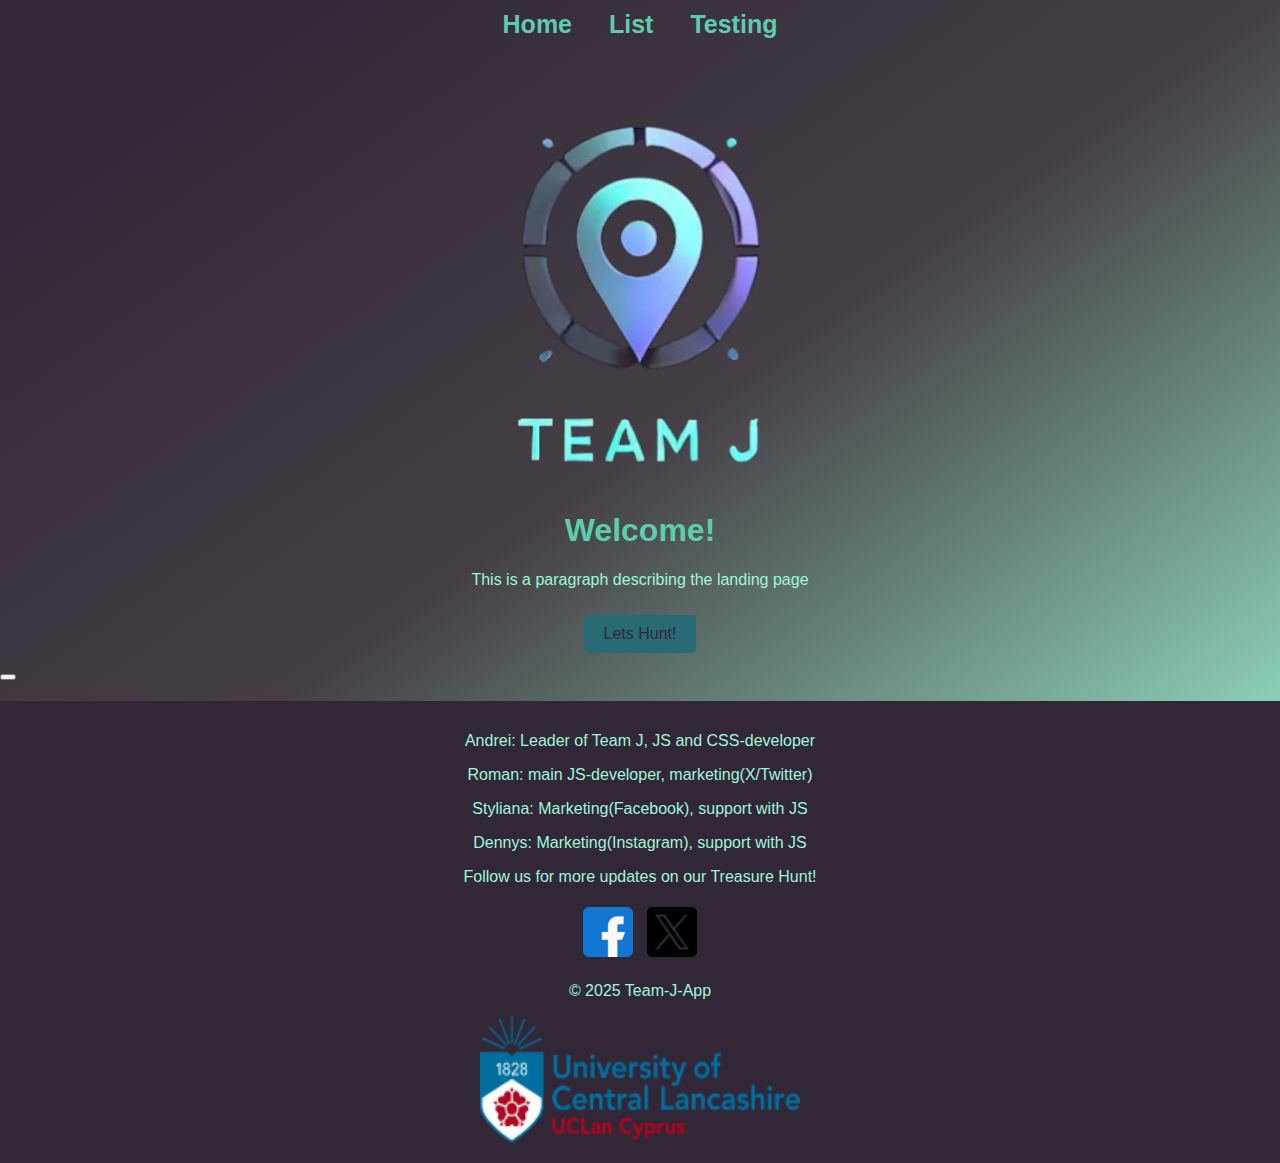
==== index.html @ fe5ff34d "pushing test for custom alerts" ====
<!DOCTYPE html>
<html lang="en">
<head>
    <meta charset="UTF-8">
    <meta name="viewpoint" content="width=device-width, initial-scale=1.0">
    <link rel="stylesheet" href="style.css">
    <link rel="stylesheet" href="https://fonts.googleapis.com/icon?family=Material+Icons"> <!-- I'm not sure that it could be useful, but probably it might be useful for additional styling in project-->
    <title>Landing page</title>


</head>

<body>
    <div class="wrapper">
    <header>
    <nav>
        <ul>
            <li><a href="index.html">Home</a></li>
            <li><a href="list.html">List</a></li>
            <li><a href="test.html">Testing</a></li>
        </ul>
    </nav>

    <br/>
        <br/>
        <div class="centerMe">
            <img class="logo" src="resources/Team_J_logo.png" alt="Team J logo">   <!-- Logo Generated with Artificial Intelligence ( ChatGPT ) -->
        </div>
    </header>
    <main>
        <h1>Welcome!</h1>
        <p>This is a paragraph describing the landing page</p>
        <div class="centerMe"><a  class="button" id="hunt" href="list.html">Lets Hunt!</a></div>

        <div id="alertOverlay"></div>
        <div id="customAlert">
            <p id="alertMessage"> This is a custom Alert!</p>
            <button onclick="hideCustomAlert()">OK</button>
        </div>
        <button onclick="showCustomAlert('Hey this is a custom alert!')"></button>


    </main>
    <footer>
        <p>Andrei: Leader of Team J, JS and CSS-developer</p>
        <p>Roman: main JS-developer, marketing(X/Twitter)</p>
        <p>Styliana: Marketing(Facebook), support with JS</p>
        <p>Dennys: Marketing(Instagram), support with JS</p>
        <p>Follow us for more updates on our Treasure Hunt!</p>
        <div class="social-icons"></div>
        <a href="https://www.facebook.com/TeamJApp" target="_blank">
            <img class="social-icons" src="resources/facebook-icon.png" alt="Facebook">
        </a>
        <a href="https://x.com/Team_J_App" target="_blank">
            <img class="social-icons" src="resources/twitter-icon.png" alt="Twitter">
        </a>
        <p>&copy; 2025 Team-J-App</p>
        <img class="uclanlogo" src="resources/uclan-logo.png" alt="uclanlogo">
    </footer>
    </div>
    <script src="js/customAlert.js"></script>
</body>
</html>
---- style.css ----
/* Primary colors from the "Ghost Opus Eponymous" */
:root {
    --dark-purple: #322737;
    --medium-purple: #453f45;
    --dark-cyan: #296b75;
    --light-green: #5ccdaf;
    --mint-green: #9ff7d6;
}

/*** Background color ***/
html {
    height: 100%;
    margin: 0;
    background: linear-gradient(to bottom right, var(--dark-purple) 10%, var(--medium-purple) 50%, var(--mint-green) 100%);
}
/*** Wrapper div to control elements easier ***/
.wrapper{
    display: flex;
    flex-direction: column;
    min-height: 100vh;
}
/* keeps content properly displayed e.g. Footer sticks to the bottom of the screen */
main{
    flex:1;
}
/***-------------- END ---------------***/

/*** Logo and images ***/
/* Logo size ctrl*/
.logo{
    width: 30vw;
    height: 30vw;
}
/* Uclan logo*/
.uclanlogo {
    width: 25vw;
    height: 10vw;
}
/***-------------- END ---------------***/

/*** Styles for main ***/
/*** Styles for the main container ***/
.container {
    width: 80%;
    margin: 0 auto;
    padding: 20px;
    background-color: var(--medium-purple); /* Medium purple background for the container */
    border-radius: 10px;
    box-shadow: 0 0 10px rgba(0, 0, 0, 0.5); /* Shadow effect for depth */
}
/***-------------- END ---------------***/

/*** General styles for the body ***/
body {
    color: var(--mint-green); /* Sets the mint green text color */
    font-family: Arial, sans-serif; /* Main font */
    font-size: 16px;
    margin: 0;
    padding: 0;
}

header {
    justify-content: space-between;
    align-items: center;
    padding: 10px 0;
    text-align: center;
    font-size: 25px;
}

nav ul{
    list-style: none;
    padding: 0;
    margin: 0;
}

nav ul li{
    display: inline;
    margin: 0 15px;
}
nav ul li a{
    color: var(--light-green);
    text-decoration: none;
    font-weight: bold;
}

/* Moved contents to the center of the screen*/
p {
    display: flex;
    justify-content: center;
    align-content: center;
}

.centerMe {
    display: flex;
    justify-content: center;
}

/***-------------- END ---------------***/

/*** Styles for footer ***/
footer{
    background-color: var(--dark-purple);
    color: var(--mint-green);
    text-align: center;
    padding: 15px 0;
    margin-top: 20px;
}
footer a img{
    margin: 5px;
    transition: 0.3s;
}
footer a img:hover{
    transform: scale(1.2);
}


.th-list {
    padding-inline-start: 0;
}
/***-------------- END ---------------***/

/*** Styles for headings ***/
h1, h2, h3 {
    color: var(--light-green); /* Light green color for headings */
    text-align: center;
}

/***-------------- END ---------------***/



/*** Styles for start.html ***/
#answer-input {
    width: 80%;
    max-width: 200px;
    padding: 10px;
    margin: 0 auto;
    display: block;
    box-sizing: border-box;
}
/*  styles for buttons */
.btn-container {
    display: flex;
    flex-direction: column;
    align-items: center;
    gap: 2vw;
    margin-top: 3vw;
}
/***-------------- END ---------------***/


/*** Styles for list.html ***/

/***-------------- END ---------------***/

/*** Styles for buttons,links,forms and input ***/
.button {
    display: flex;
    justify-content: center;
    align-content: center;
    padding: 10px 20px;
    margin: 10px 0;
    background-color: var(--dark-cyan); /* Dark cyan button background */
    color: var(--dark-purple); /* Dark purple button text */
    text-align: center;
    border: none;
    border-radius: 5px;
    cursor: pointer;
    transition: background-color 0.3s ease; /* Smooth background transition on hover */
}

.button:hover {
    background-color: var(--light-green); /* Changes background on hover */
}

/* Styles for links */
a {
    color: var(--mint-green); /* Mint green link color */
    text-decoration: none;
}

a:hover {
    text-decoration: underline; /* Underline link on hover */
}

/* Styles for forms */
form {
    margin-top: 20px;
}

input[type="text"], input[type="password"], textarea {
    width: 100%;
    padding: 10px;
    margin: 10px 0;
    border: 1px solid var(--dark-cyan);
    border-radius: 5px;
    background-color: var(--medium-purple);
    color: var(--mint-green);
}

input[type="submit"] {
    background-color: var(--dark-cyan); /* Dark cyan background for submit button */
    color: var(--dark-purple);
    border: none;
    padding: 10px 20px;
    border-radius: 5px;
    cursor: pointer;
    transition: background-color 0.3s ease;
}

input[type="submit"]:hover {
    background-color: var(--light-green); /* Changes background on hover */
}

/***-------------- END ---------------***/

/* Style for alerts */
#alertOverlay {
    display: none;
    position: fixed;
    top: 0; right: 0; bottom: 0; left: 0;
    background-color: rgba(0, 0, 0, 0.5);
    z-index: 999;
}
#customAlert {
    position: fixed;
    top: 50%;
    left: 50%;
    transform: translate(-50%, -50%);
    background: linear-gradient(to bottom right, var(--dark-purple) 10%, var(--medium-purple) 50%, var(--mint-green) 100%);
    padding: 10px 30px;
    text-align: center;
    border-radius: 10px;
    z-index: 1000;
}
#customAlert p {
    color: var(--mint-green);
    display: flex;
    justify-content: center;
    align-items: center;
}
#customAlert button {
    padding: 1px 2px;
    border: none;
    background-color: var(--dark-cyan);
    border-radius: 6px;
    cursor: pointer;
    font-size: 2vw;
}
#customAlert button:hover {
    background-color: var(--light-green);
}
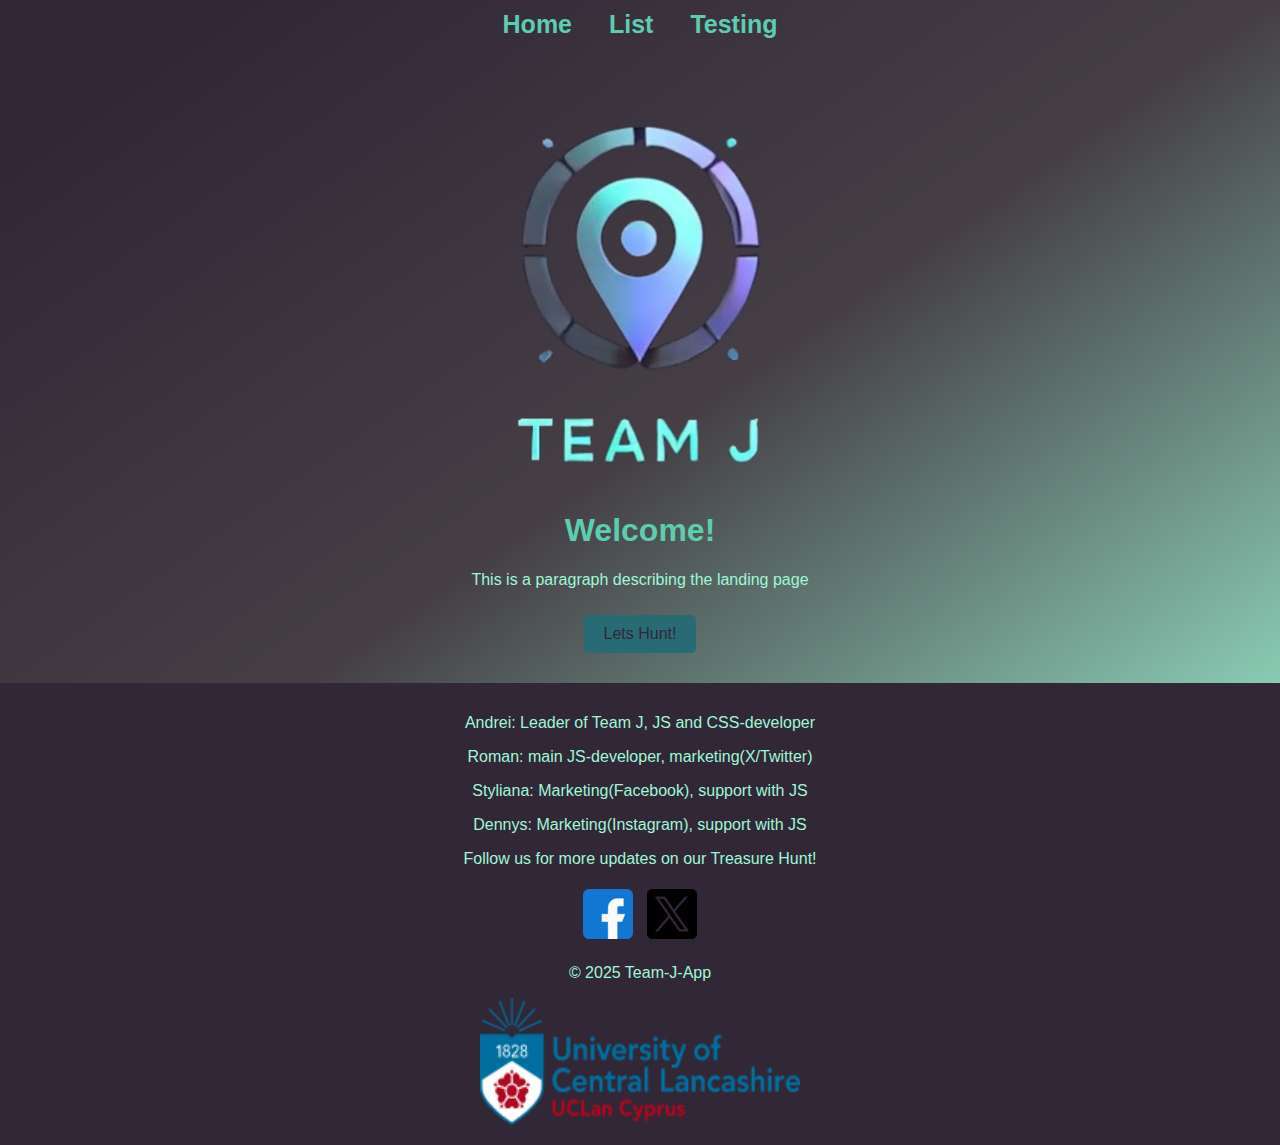
==== commit 6ecdc7dc: "created custom alerts, there was an issue with Safari browser, they wont display correctly there is " ====
--- a/index.html
+++ b/index.html
@@ -32,12 +32,12 @@
         <p>This is a paragraph describing the landing page</p>
         <div class="centerMe"><a  class="button" id="hunt" href="list.html">Lets Hunt!</a></div>
 
-        <div id="alertOverlay"></div>
-        <div id="customAlert">
-            <p id="alertMessage"> This is a custom Alert!</p>
-            <button onclick="hideCustomAlert()">OK</button>
-        </div>
-        <button onclick="showCustomAlert('Hey this is a custom alert!')"></button>
+<!--        <div id="alertOverlay"></div>-->
+<!--        <div id="customAlert">-->
+<!--            <p id="alertMessage"> This is a custom Alert!</p>-->
+<!--            <button onclick="hideCustomAlert()">OK</button>-->
+<!--        </div>-->
+<!--        <button onclick="showCustomAlert('Hey this is a custom alert!')"></button>-->
 
 
     </main>
--- a/style.css
+++ b/style.css
@@ -215,38 +215,47 @@
 /***-------------- END ---------------***/
 
 /* Style for alerts */
-#alertOverlay {
+#alertOverlay {     /* overlay of the alert */
     display: none;
     position: fixed;
     top: 0; right: 0; bottom: 0; left: 0;
     background-color: rgba(0, 0, 0, 0.5);
     z-index: 999;
 }
-#customAlert {
+#customAlert {  /*  custom alert */
+    display: none;
     position: fixed;
     top: 50%;
     left: 50%;
     transform: translate(-50%, -50%);
     background: linear-gradient(to bottom right, var(--dark-purple) 10%, var(--medium-purple) 50%, var(--mint-green) 100%);
-    padding: 10px 30px;
-    text-align: center;
+    padding: 20px;
+    width: 90%;
     border-radius: 10px;
+    text-align: center;
     z-index: 1000;
-}
-#customAlert p {
-    color: var(--mint-green);
-    display: flex;
-    justify-content: center;
-    align-items: center;
-}
-#customAlert button {
-    padding: 1px 2px;
-    border: none;
-    background-color: var(--dark-cyan);
-    border-radius: 6px;
+    box-sizing: border-box;
+}
+#customAlert button {   /* custom alert button*/
+    padding: 10px 22px;
+    border-radius: 999px;
+    width: 100%;
+    max-width: 200px;
     cursor: pointer;
     font-size: 2vw;
-}
-#customAlert button:hover {
+    margin: auto;
+    background-color: var(--dark-cyan);
+    display: block;
+}
+#customAlert button:hover { /* custom alert button hover*/
     background-color: var(--light-green);
+}
+
+@media (max-width: 480px) { /* media query to help responsiveness on smaller screens*/
+    #customAlert p {
+        font-size: 14rem;
+    }
+    #customAlert {
+        padding: 15px;
+    }
 }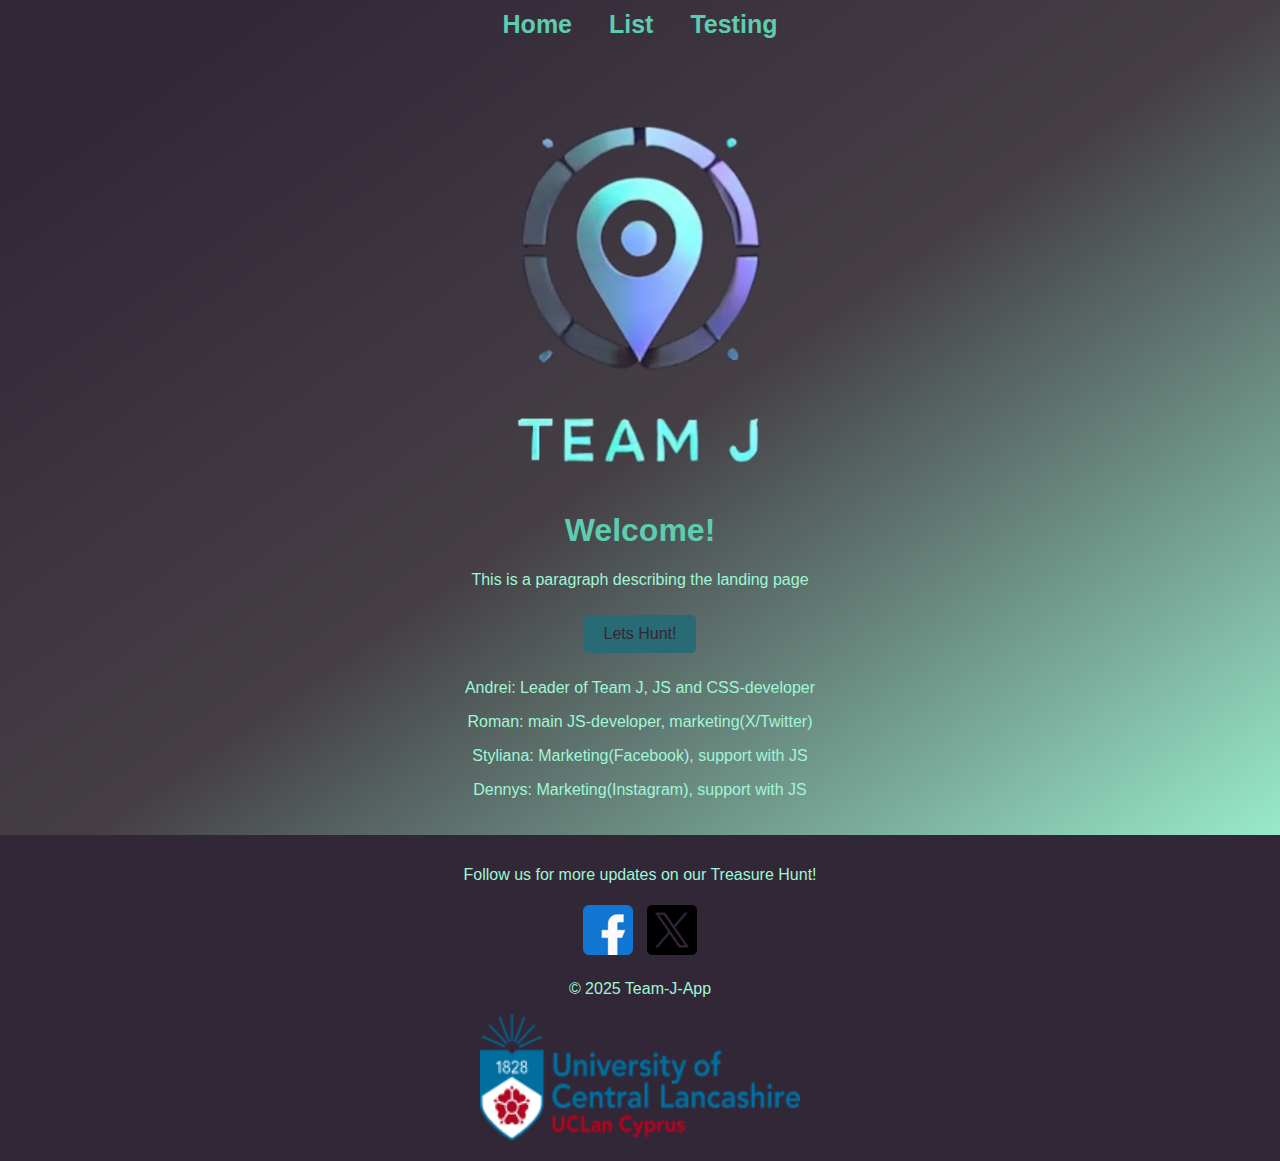
==== commit e4fa430e: "Made a small changes in index" ====
--- a/index.html
+++ b/index.html
@@ -31,6 +31,13 @@
         <h1>Welcome!</h1>
         <p>This is a paragraph describing the landing page</p>
         <div class="centerMe"><a  class="button" id="hunt" href="list.html">Lets Hunt!</a></div>
+        <div class="aboutUs">
+            <p>Andrei: Leader of Team J, JS and CSS-developer</p>
+            <p>Roman: main JS-developer, marketing(X/Twitter)</p>
+            <p>Styliana: Marketing(Facebook), support with JS</p>
+            <p>Dennys: Marketing(Instagram), support with JS</p>
+        </div>
+
 
 <!--        <div id="alertOverlay"></div>-->
 <!--        <div id="customAlert">-->
@@ -42,10 +49,6 @@
 
     </main>
     <footer>
-        <p>Andrei: Leader of Team J, JS and CSS-developer</p>
-        <p>Roman: main JS-developer, marketing(X/Twitter)</p>
-        <p>Styliana: Marketing(Facebook), support with JS</p>
-        <p>Dennys: Marketing(Instagram), support with JS</p>
         <p>Follow us for more updates on our Treasure Hunt!</p>
         <div class="social-icons"></div>
         <a href="https://www.facebook.com/TeamJApp" target="_blank">
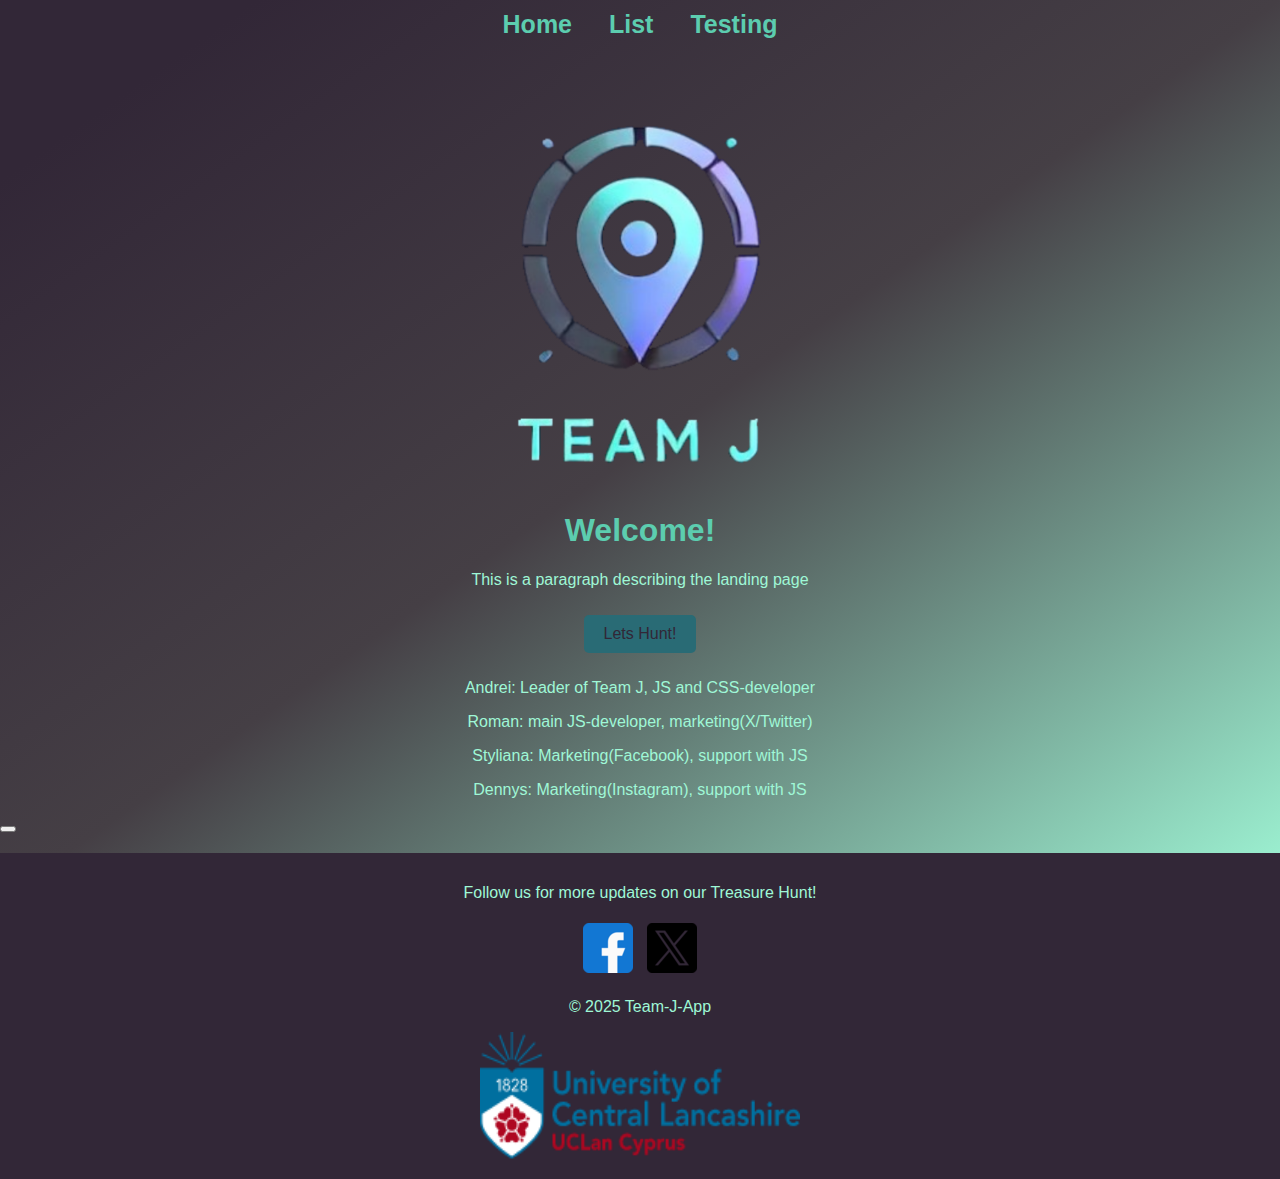
==== commit 9609b390: "custom alert live test" ====
--- a/index.html
+++ b/index.html
@@ -39,12 +39,12 @@
         </div>
 
 
-<!--        <div id="alertOverlay"></div>-->
-<!--        <div id="customAlert">-->
-<!--            <p id="alertMessage"> This is a custom Alert!</p>-->
-<!--            <button onclick="hideCustomAlert()">OK</button>-->
-<!--        </div>-->
-<!--        <button onclick="showCustomAlert('Hey this is a custom alert!')"></button>-->
+        <div id="alertOverlay"></div>
+        <div id="customAlert">
+            <p id="alertMessage"> This is a custom Alert!</p>
+            <button onclick="hideCustomAlert()">OK</button>
+        </div>
+        <button onclick="showCustomAlert('Hey this is a custom alert!')"></button>
 
 
     </main>
--- a/style.css
+++ b/style.css
@@ -230,7 +230,7 @@
     transform: translate(-50%, -50%);
     background: linear-gradient(to bottom right, var(--dark-purple) 10%, var(--medium-purple) 50%, var(--mint-green) 100%);
     padding: 20px;
-    width: 90%;
+    width: 40%;
     border-radius: 10px;
     text-align: center;
     z-index: 1000;
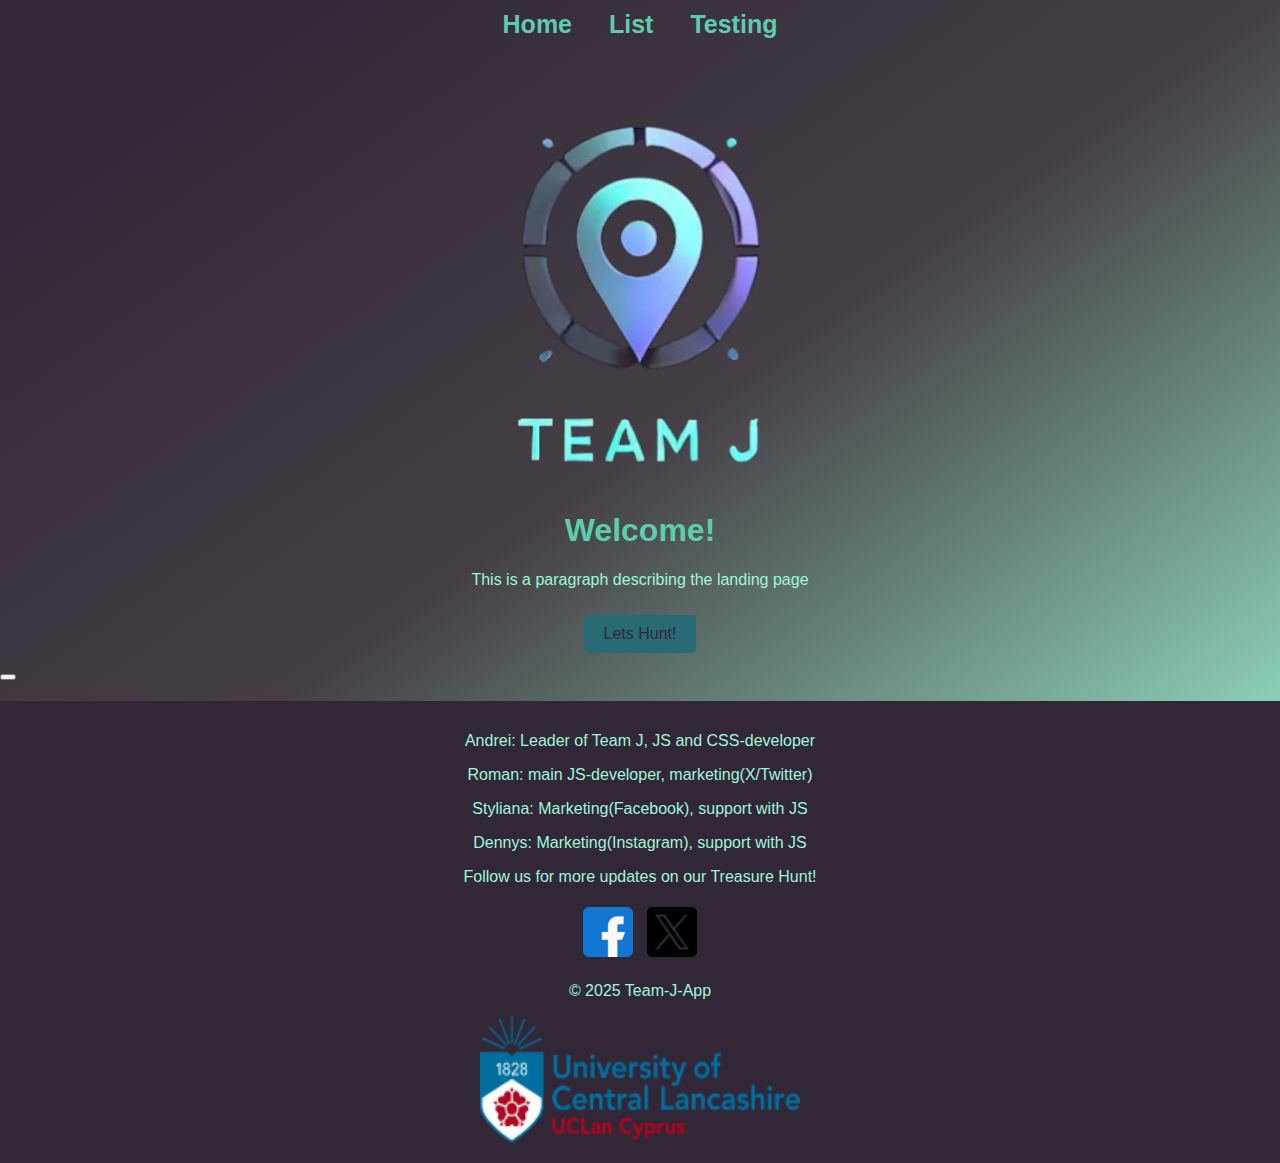
==== commit 325c3b28: "custom alert live test" ====
--- a/index.html
+++ b/index.html
@@ -31,13 +31,6 @@
         <h1>Welcome!</h1>
         <p>This is a paragraph describing the landing page</p>
         <div class="centerMe"><a  class="button" id="hunt" href="list.html">Lets Hunt!</a></div>
-        <div class="aboutUs">
-            <p>Andrei: Leader of Team J, JS and CSS-developer</p>
-            <p>Roman: main JS-developer, marketing(X/Twitter)</p>
-            <p>Styliana: Marketing(Facebook), support with JS</p>
-            <p>Dennys: Marketing(Instagram), support with JS</p>
-        </div>
-
 
         <div id="alertOverlay"></div>
         <div id="customAlert">
@@ -49,6 +42,12 @@
 
     </main>
     <footer>
+        <div class="aboutUs">
+            <p>Andrei: Leader of Team J, JS and CSS-developer</p>
+            <p>Roman: main JS-developer, marketing(X/Twitter)</p>
+            <p>Styliana: Marketing(Facebook), support with JS</p>
+            <p>Dennys: Marketing(Instagram), support with JS</p>
+        </div>
         <p>Follow us for more updates on our Treasure Hunt!</p>
         <div class="social-icons"></div>
         <a href="https://www.facebook.com/TeamJApp" target="_blank">
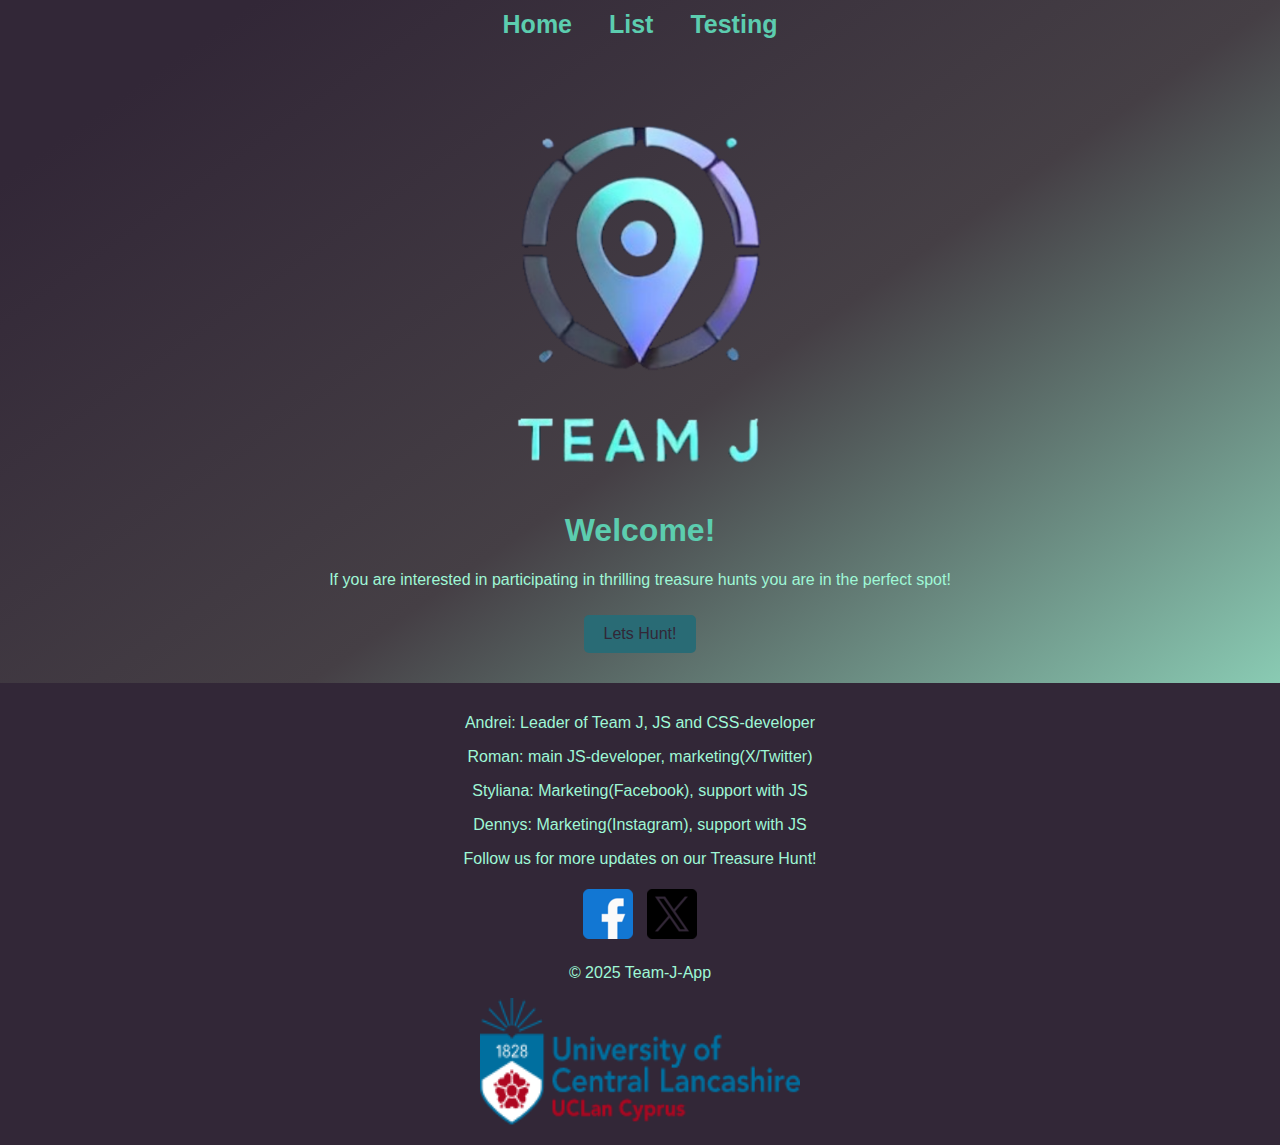
==== commit ce7b5969: "custom alerts fully implemented for better status check, fixed minor issues in index.html, added the" ====
--- a/index.html
+++ b/index.html
@@ -6,6 +6,7 @@
     <link rel="stylesheet" href="style.css">
     <link rel="stylesheet" href="https://fonts.googleapis.com/icon?family=Material+Icons"> <!-- I'm not sure that it could be useful, but probably it might be useful for additional styling in project-->
     <title>Landing page</title>
+    <script src="js/app.js"></script>
 
 
 </head>
@@ -29,7 +30,7 @@
     </header>
     <main>
         <h1>Welcome!</h1>
-        <p>This is a paragraph describing the landing page</p>
+        <p>If you are interested in participating in thrilling treasure hunts you are in the perfect spot!</p>
         <div class="centerMe"><a  class="button" id="hunt" href="list.html">Lets Hunt!</a></div>
 
         <div id="alertOverlay"></div>
@@ -37,7 +38,6 @@
             <p id="alertMessage"> This is a custom Alert!</p>
             <button onclick="hideCustomAlert()">OK</button>
         </div>
-        <button onclick="showCustomAlert('Hey this is a custom alert!')"></button>
 
 
     </main>
@@ -60,6 +60,6 @@
         <img class="uclanlogo" src="resources/uclan-logo.png" alt="uclanlogo">
     </footer>
     </div>
-    <script src="js/customAlert.js"></script>
+
 </body>
 </html>
--- a/style.css
+++ b/style.css
@@ -231,6 +231,8 @@
     background: linear-gradient(to bottom right, var(--dark-purple) 10%, var(--medium-purple) 50%, var(--mint-green) 100%);
     padding: 20px;
     width: 40%;
+    max-width: 400px;
+    min-width: 250px;
     border-radius: 10px;
     text-align: center;
     z-index: 1000;
@@ -239,6 +241,7 @@
 #customAlert button {   /* custom alert button*/
     padding: 10px 22px;
     border-radius: 999px;
+    border: none;
     width: 100%;
     max-width: 200px;
     cursor: pointer;
@@ -253,7 +256,7 @@
 
 @media (max-width: 480px) { /* media query to help responsiveness on smaller screens*/
     #customAlert p {
-        font-size: 14rem;
+        font-size: 4vw;
     }
     #customAlert {
         padding: 15px;
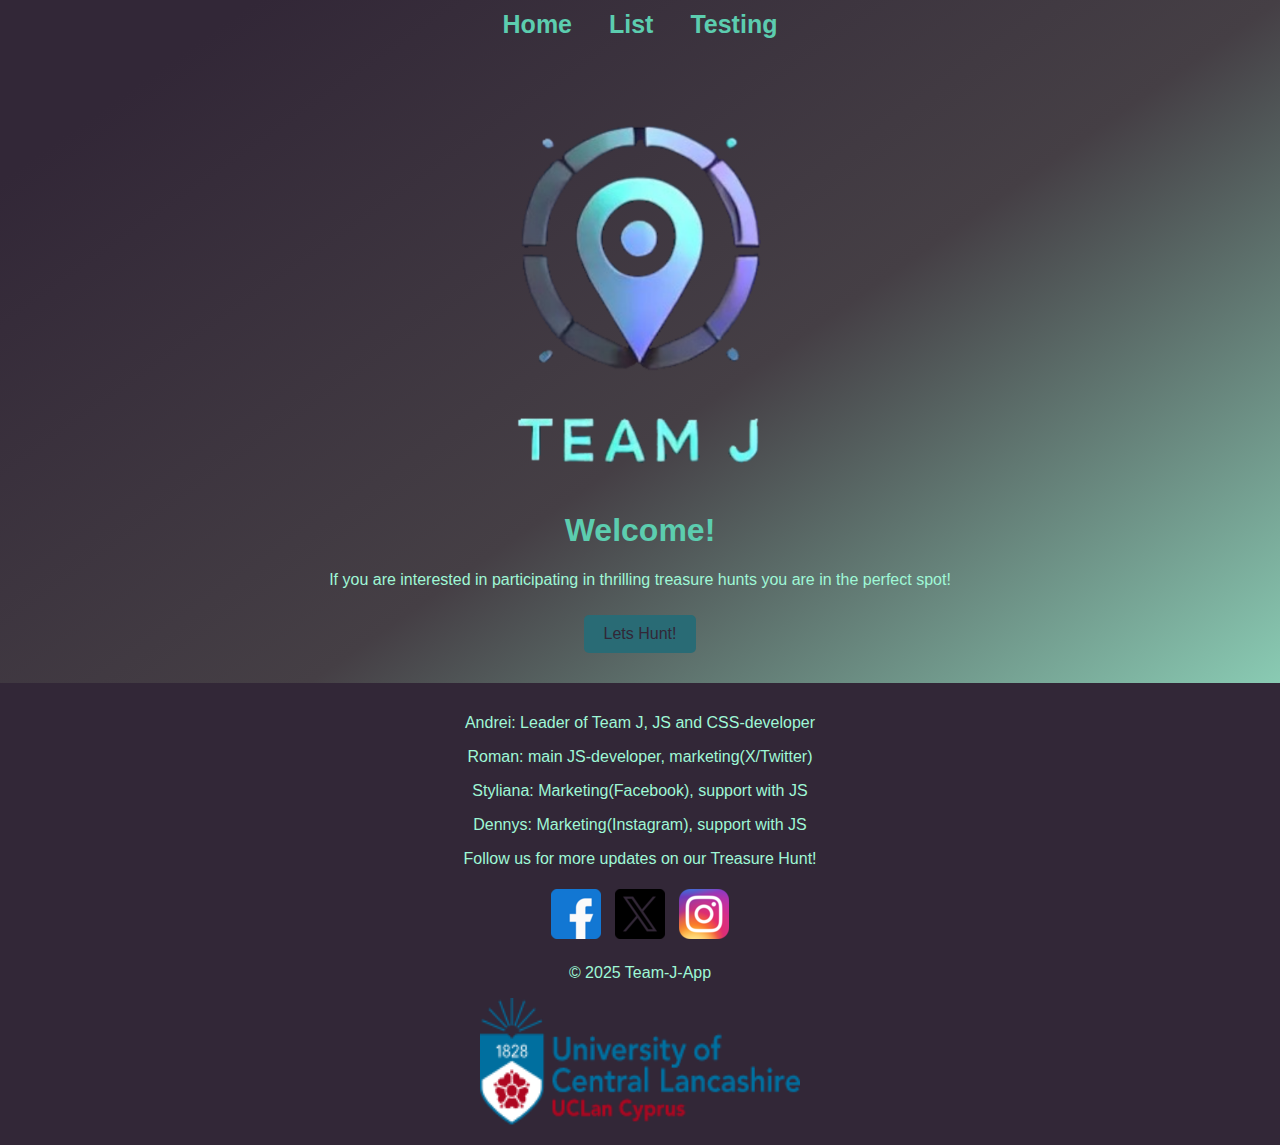
==== commit 41fb6304: "implementation of instagram on index.html, new instagram logo resource file" ====
--- a/index.html
+++ b/index.html
@@ -48,14 +48,22 @@
             <p>Styliana: Marketing(Facebook), support with JS</p>
             <p>Dennys: Marketing(Instagram), support with JS</p>
         </div>
+
         <p>Follow us for more updates on our Treasure Hunt!</p>
         <div class="social-icons"></div>
+
         <a href="https://www.facebook.com/TeamJApp" target="_blank">
             <img class="social-icons" src="resources/facebook-icon.png" alt="Facebook">
         </a>
+
         <a href="https://x.com/Team_J_App" target="_blank">
             <img class="social-icons" src="resources/twitter-icon.png" alt="Twitter">
         </a>
+
+        <a href="https://www.instagram.com/team.j.app/" target="_blank">
+
+            <img class="social-icons" src="resources/Instagram_icon50x50.png" height="50" width="50"/></a>
+
         <p>&copy; 2025 Team-J-App</p>
         <img class="uclanlogo" src="resources/uclan-logo.png" alt="uclanlogo">
     </footer>
